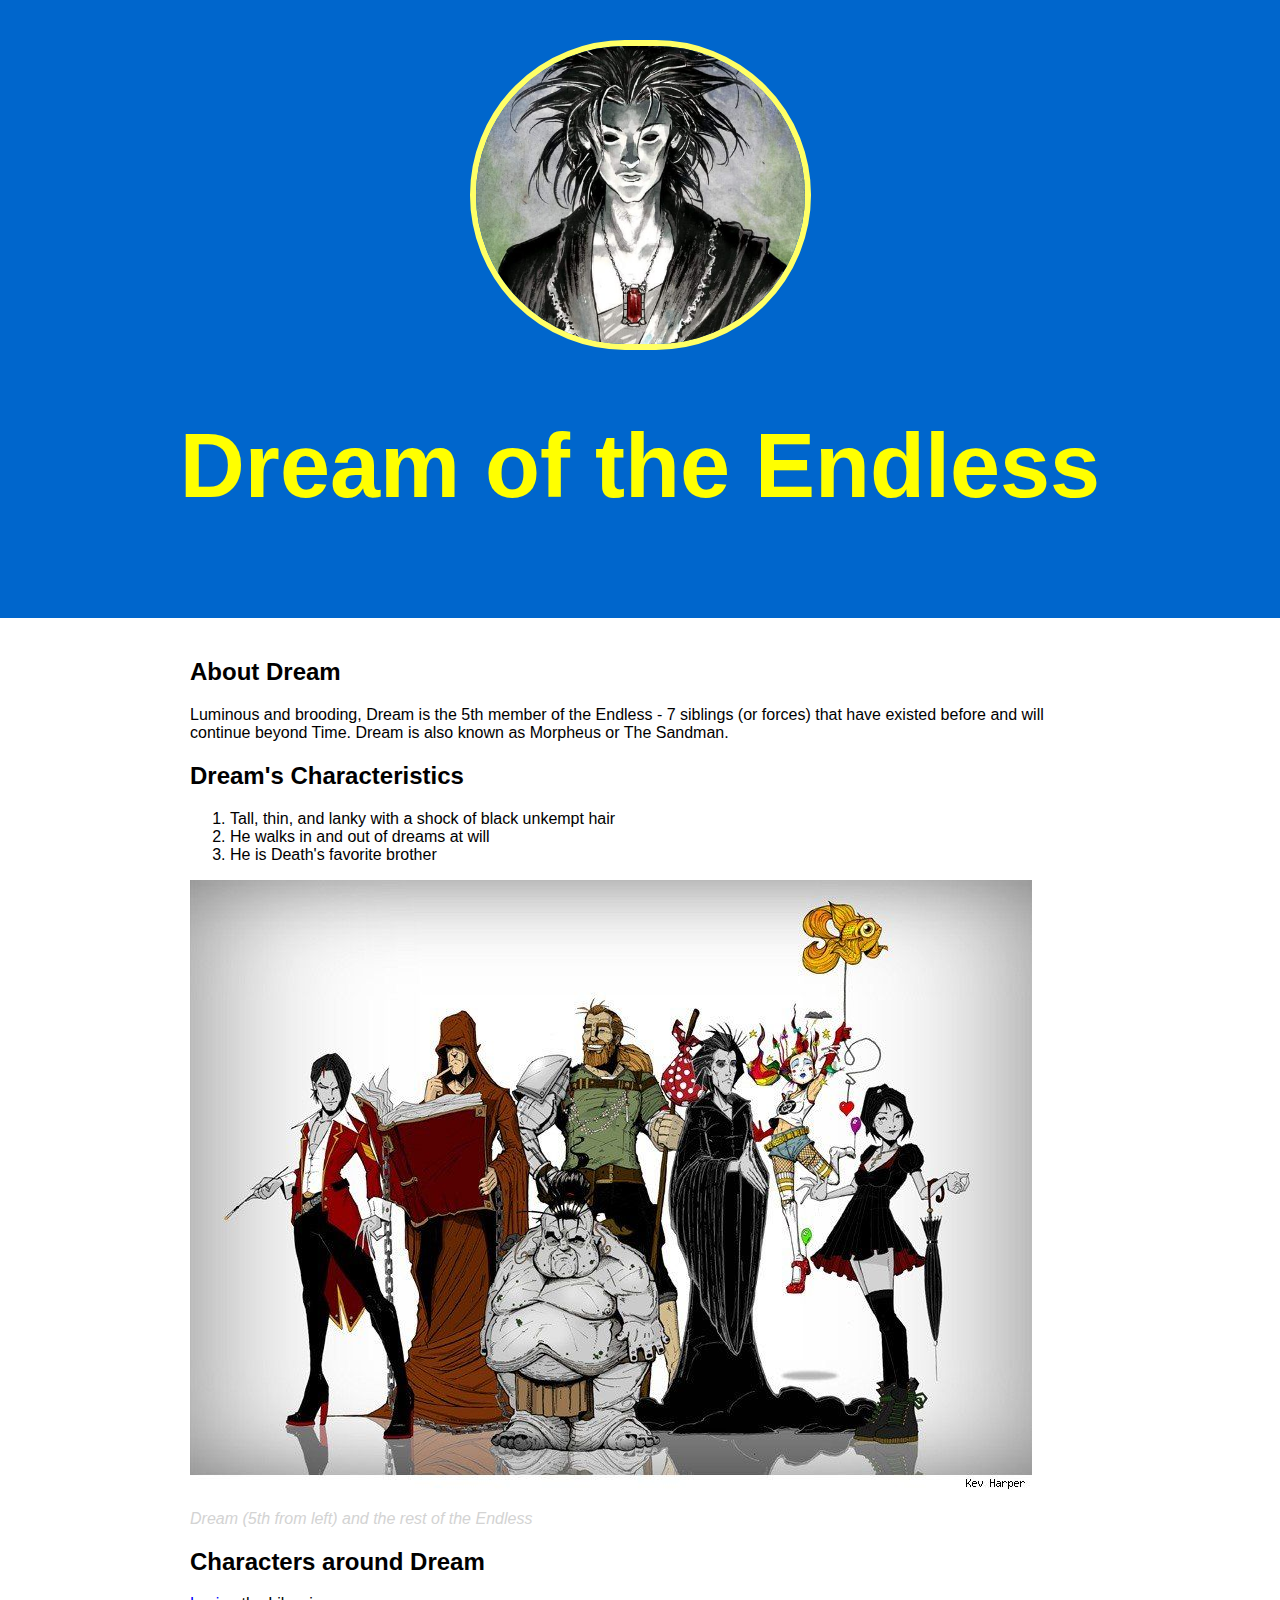
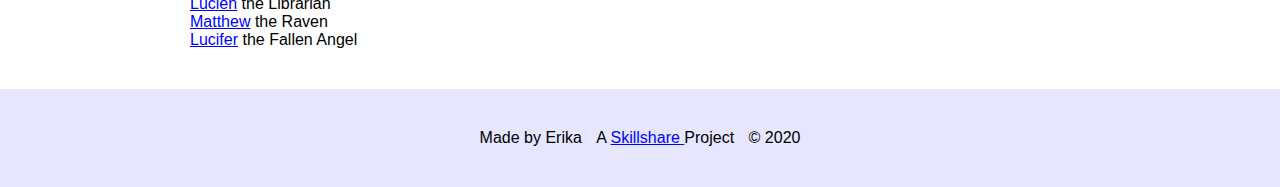
==== index.html @ 0d7c622b "Completed cartoon hero exercise" ====
<!DOCTYPE html>
<html>
<head>
	<title>Dream of the Endless</title>
	<link rel="stylesheet" type="text/css" href="css/hero.css">
</head>

<body>
	<div class="wrapper">
		<header>
			<img src="img/profile.jpg">
			<h1> Dream of the Endless</h1>
		</header>

		<div class="content">
			<h2>About Dream</h2>
			<p>Luminous and brooding, Dream is the 5th member of the Endless - 7 siblings (or forces) that have existed before and will continue beyond Time. Dream is also known as Morpheus or The Sandman.</p>

			<h2>Dream's Characteristics</h2>
			<ol>
				<li>Tall, thin, and lanky with a shock of black unkempt hair</li>
				<li>He walks in and out of dreams at will</li>
				<li>He is Death's favorite brother</li>
			</ol>
			
			<img class="big image" src="img/big-image.jpg">
			<p class="caption">Dream (5th from left) and the rest of the Endless</p>

			<h2>Characters around Dream</h2>
			<ul>
				<li><a href="https://sandman.fandom.com/wiki/Lucien" target="_blank" title="Visit Lucien's page"> Lucien</a> the Librarian</li>
				<li><a href="https://sandman.fandom.com/wiki/Matthew" target="_blank" title="Visit Matthew's page"> Matthew</a> the Raven</li>
				<li><a href="https://sandman.fandom.com/wiki/Lucifer" target="_blank" title="Visit Lucifer's page"> Lucifer</a> the Fallen Angel</li>
			</ul>
			
		</div>

			<footer> 
				<ul>
					<li>Made by Erika</li>
					<li>A <a href="https://www.skillshare.com/home?via=header" target="_blank" title="Visit Skillshare's website"> Skillshare </a> Project</li>
					<li>&copy; 2020</li>
				</ul>
			</footer>
	</div>

</body>
</html>
---- css/hero.css ----
html, body{
	font-family: Lato, sans-serif;
	margin: 0;
}

header{
	background-color: #0066cc;
	padding: 40px;
	text-align: center;
}

h1{
	font-size: 90px;
	color: yellow;
}

header img{
	border-radius: 174px;
    width: 329px;
    border: 6px solid #ffff66;
}

.content{
	max-width: 900px;
	margin: 0 auto;
	padding: 20px;
}

img.big-image{
	max-width: 100%;
}
p.caption{
	font-size: 16px;
	color: lightgrey;
	font-style: italic;
	text-decoration: none
}

ul{
	list-style: none;
	padding: 0;
	margin: 0;
}

a{
	color: blue;
	text-decoration:underline;
}


footer{
	margin-top: 20px;
	padding: 40px 20px;
	background-color: #e6e6ff
}

footer ul{
	text-align: center;
}

footer ul li{
	display: inline-block;
	margin: 0 5px;

}
/*<header>
	<img src="img/profile.jpg">
	<h1> Dream of the Endless</h1>
</header>*/
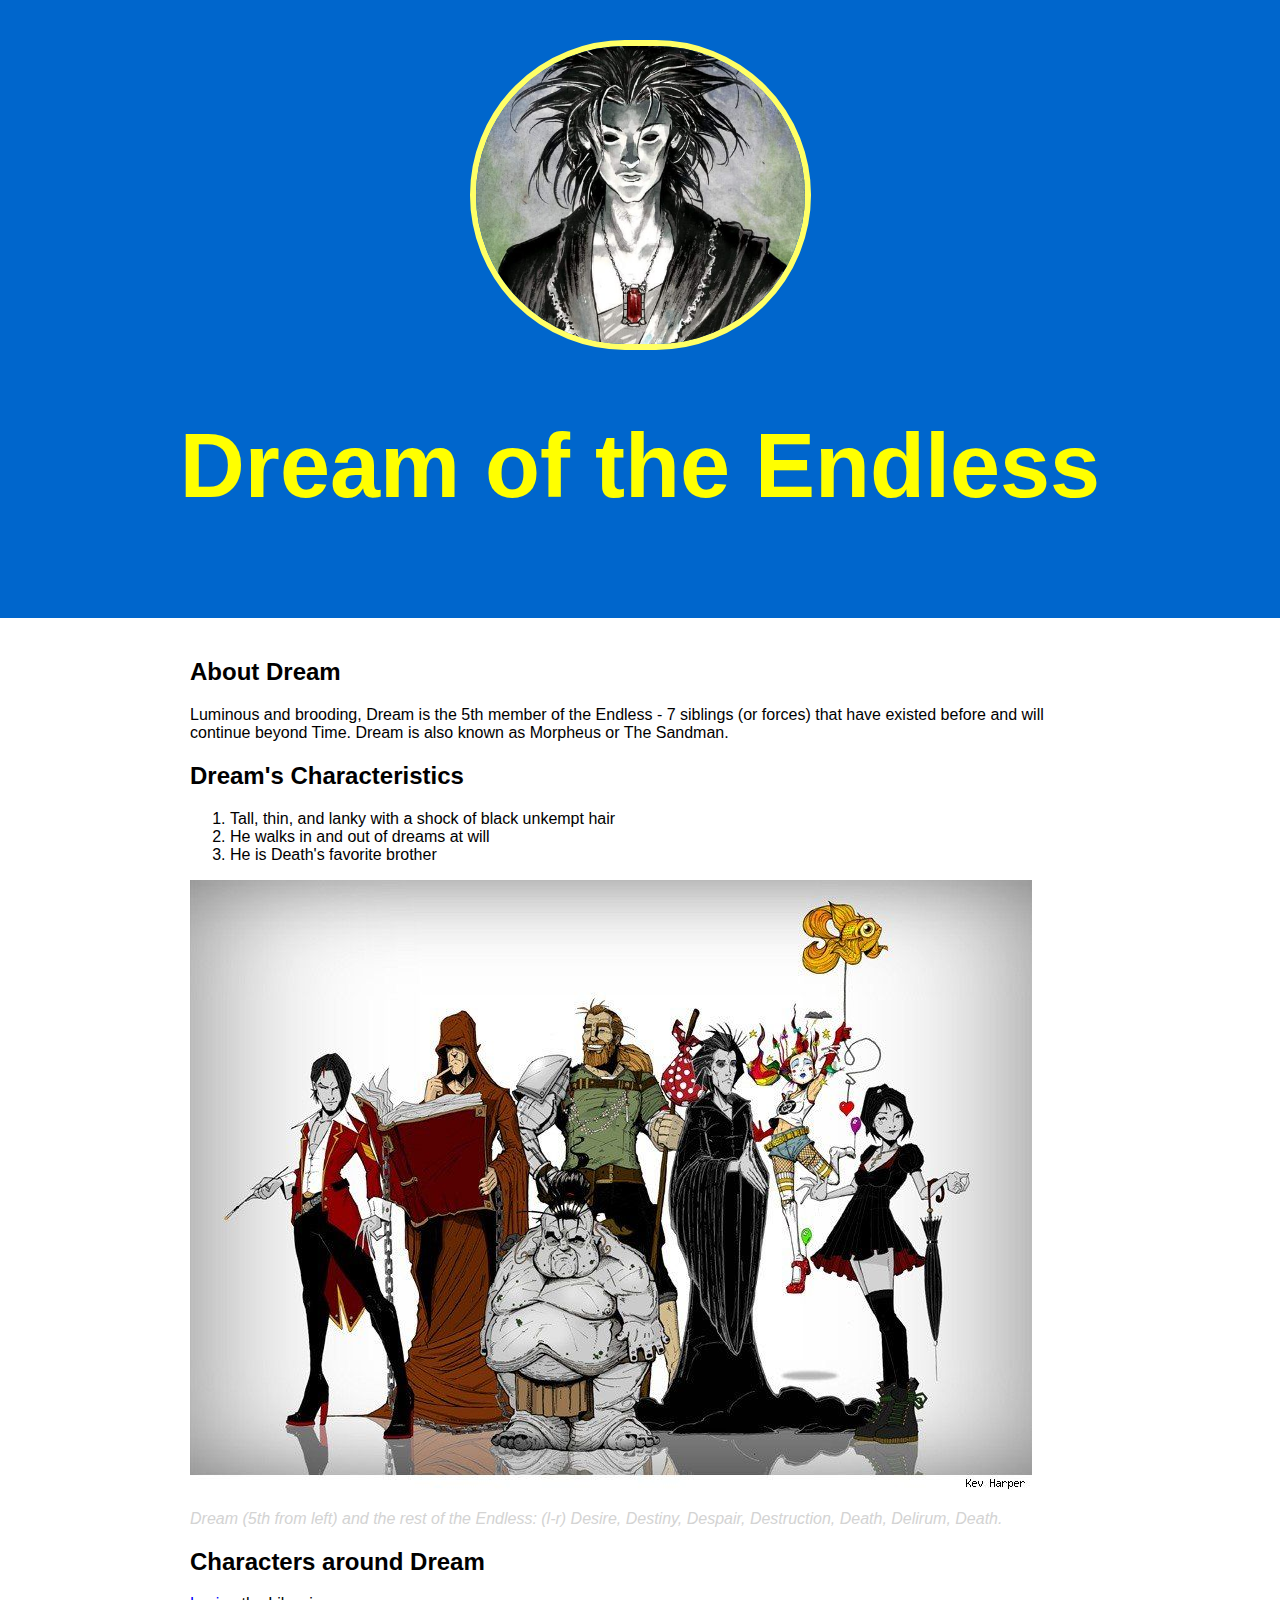
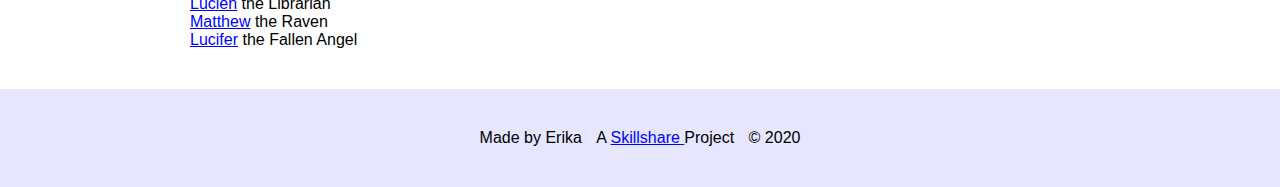
==== commit e7abd44a: "Update index.html" ====
--- a/index.html
+++ b/index.html
@@ -24,7 +24,7 @@
 			</ol>
 			
 			<img class="big image" src="img/big-image.jpg">
-			<p class="caption">Dream (5th from left) and the rest of the Endless</p>
+			<p class="caption">Dream (5th from left) and the rest of the Endless: (l-r) Desire, Destiny, Despair, Destruction, Death, Delirum, Death.</p>
 
 			<h2>Characters around Dream</h2>
 			<ul>
@@ -45,4 +45,4 @@
 	</div>
 
 </body>
-</html>+</html>
